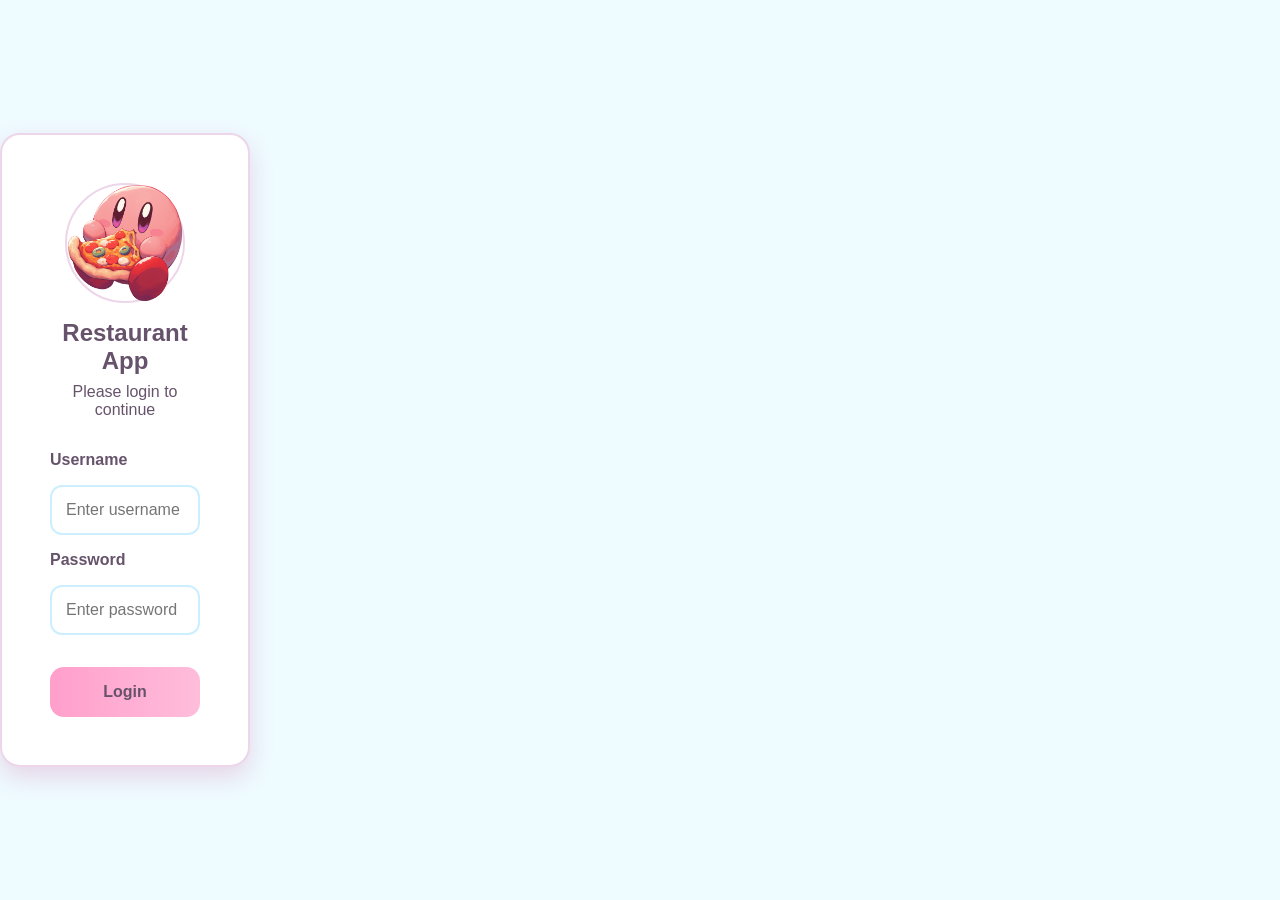
==== index.html @ 7cee35a7 "feat: :sparkles: Added login and deleted some extra files added functions for login, html and css fe" ====
<!DOCTYPE html>
<html lang="en">

<head>
    <meta charset="UTF-8">
    <meta name="viewport" content="width=device-width, initial-scale=1.0">
    <title>Restaurant Login</title>
    <link rel="stylesheet" href="./css/styles.css">
</head>

<body>

    <main class="login-container">

        <section class="login-card">

            <div class="login-logo">
                <img src="./img/kirby.png" alt="Kirby">
            </div>

            <h1>Restaurant App</h1>

            <p>Please login to continue</p>

            <form id="login-form">

                <label for="username">
                    Username
                </label>

                <input id="username" type="text" placeholder="Enter username">

                <label for="password">
                    Password
                </label>

                <input id="password" type="password" placeholder="Enter password">

                <button id="btn-login" type="submit">
                    Login
                </button>

            </form>

        </section>

    </main>

    <script src="./js/index.js"></script>

</body>

</html>
---- css/styles.css ----
:root{

    --kirby-sky:#eefbff;
    --kirby-cloud:#ffffff;
    --kirby-pink:#ffc4df;
    --kirby-blush:#ff9fcb;
    --kirby-blue:#ccefff;
    --kirby-mint:#dcfff4;
    --kirby-star:#ffe89c;

    --dream-text:#66536b;
    --dream-shadow:#e6d5e7;
    --dream-border:#edd6ea;

}

/* Reset */

*{

    margin:0;
    padding:0;
    box-sizing:border-box;

}

body{

    font-family:Arial,sans-serif;
    background:var(--kirby-sky);
    color:var(--dream-text);

    min-height:100vh;

}

/* MOBILE */

.bottom-nav{

    position:fixed;
    bottom:0;
    left:0;
    width:100%;
    display:flex;
    justify-content:space-around;
    align-items:center;
    padding:1rem;
    background:var(--kirby-cloud);
    border-top:2px solid var(--dream-border);
    box-shadow:0 -4px 10px var(--dream-shadow);

}

.bottom-nav a{

    display:flex;
    flex-direction:column;
    align-items:center;
    gap:.3rem;
    text-decoration:none;
    color:var(--dream-text);
    font-weight:bold;

}

.header-mobile{

    display:flex;
    align-items:center;
    gap:1rem;
    padding:1rem;
    background:var(--kirby-pink);
    border-bottom:2px solid var(--dream-border);

}

.menu-btn{

    border:none;
    background:none;
    font-size:1.5rem;
    color:var(--dream-text);
    cursor:pointer;

}


.container{

    padding:1rem;

}

.section-header{

    margin:1.5rem 0 1rem;

}

.section-header h2{

    color:var(--dream-text);

}

.ingredients-grid{

    display:grid;
    gap:1rem;

}

.ingredient-card{

    display:flex;
    align-items:center;
    gap:1rem;
    background:var(--kirby-cloud);
    padding:1rem;
    border-radius:16px;
    border:2px solid var(--dream-border);
    box-shadow:0 6px 12px var(--dream-shadow);

}

.ingredient-image{

    width:60px;
    height:60px;
    border-radius:10px;
    background:linear-gradient(
        135deg,
        var(--kirby-pink),
        var(--kirby-blue)
    );

}

.ingredient-info{

    flex:1;

}

.ingredient-info h3{

    color:var(--dream-text);
    margin-bottom:.3rem;

}

.ingredient-info p{

    color:var(--dream-text);

}

.actions{

    display:flex;
    gap:.5rem;

}

.actions button{

    width:35px;
    height:35px;
    border:none;
    border-radius:10px;
    cursor:pointer;
    background:var(--kirby-blue);
    color:var(--dream-text);
    transition:.3s;

}

.actions button:hover{

    background:var(--kirby-pink);

}

.add-btn{

    margin-top:2rem;
    width:100%;
    padding:1rem;
    border:none;
    border-radius:14px;
    background:linear-gradient(
        90deg,
        var(--kirby-blush),
        var(--kirby-pink),
        var(--kirby-blue)
    );
    background-size:250%;
    color:var(--dream-text);
    font-weight:bold;
    cursor:pointer;
    transition:.4s;

}



.add-btn:hover{

    background-position:right;

}

.sidebar{

    display:none;
    background:linear-gradient(
        180deg,
        var(--kirby-pink),
        var(--kirby-blue)
    );

}

.sidebar.show-menu{

    display:block;

}

.sidebar h2{

    color:var(--dream-text);
    text-align:center;
    margin:1rem 0;

}

.sidebar ul{

    list-style:none;

}

.sidebar li{

    margin-bottom:.7rem;
    padding:1rem;
    border-radius:12px;

}

.sidebar li:hover{

    background:var(--kirby-cloud);

}

.sidebar a{

    display:block;
    text-decoration:none;
    color:var(--dream-text);
    font-weight:bold;

}

.active{

    background:var(--kirby-cloud);

}


.header-btn{

    width:40px;
    height:40px;
    border:none;
    border-radius:10px;
    background:var(--kirby-blue);
    color:var(--dream-text);
    font-size:1.4rem;
    cursor:pointer;
    transition:.3s;

}

.header-btn:hover{

    background:var(--kirby-pink);

}


/* DESKTOP */

@media(min-width:1024px){

    body{
        display:grid;
        grid-template-columns:250px 1fr;
    }

    .header-mobile{
        display:none;
    }

    .sidebar{
    display:block;
    position:static;
    width:auto;
    min-height:100vh;
    background:linear-gradient(
        180deg,
        var(--kirby-pink),
        var(--kirby-blue)
    );
    border-right:3px solid var(--dream-border);
    padding:2rem;

}

    .sidebar h2{
        color:var(--dream-text);
        text-align:center;
        margin-bottom:2rem;
    }

    .sidebar ul{
        list-style:none;
        margin-top:2rem;
    }

    .sidebar li{
        margin-bottom:.7rem;
        padding:1rem;
        border-radius:12px;
        transition:.3s;
    }

    .sidebar li:hover{
        background:var(--kirby-cloud);
    }

    .sidebar a{
        display:block;
        text-decoration:none;
        color:var(--dream-text);
        font-weight:bold;
    }

    .active{
        background:var(--kirby-cloud);
    }

    .container{
        padding:2rem;
    }

    .ingredients-grid{
        grid-template-columns:repeat(2,1fr);
    }

    .ingredient-card{
        min-height:120px;
    }

    .bottom-nav{
    display:none;

    }
    .ingredient-item{

    padding:1rem;

}

#ingredients-list{

    display:flex;
    flex-direction:column;
    gap:.7rem;
    margin:1rem 0;

    max-height:220px;
    overflow-y:auto;

}

    }
    


/* MODAL */

.modal{

    display:none;
    position:fixed;
    inset:0;
    background:rgba(102,83,107,.45);
    justify-content:center;
    align-items:center;
    z-index:2000;

}

.modal-content{

    width:500px;
    max-width:90%;
    max-height:90vh;
    overflow-y:auto;

    background:var(--kirby-cloud);
    border:3px solid var(--kirby-pink);
    border-radius:20px;
    padding:2rem;

    display:flex;
    flex-direction:column;
    gap:1rem;

    box-shadow:0 10px 25px var(--dream-shadow);

}

.modal-content h2{

    text-align:center;
    color:var(--dream-text);

}

.modal-content input{

    padding:12px;
    border:2px solid var(--kirby-blue);
    border-radius:10px;
    background:var(--kirby-cloud);
    color:var(--dream-text);
    font-size:1rem;
    outline:none;

}

.modal-content input:focus{

    border-color:var(--kirby-blush);

}

.modal-actions{

    display:flex;
    justify-content:flex-end;
    gap:1rem;
    margin-top:.5rem;

}

.modal-actions button{

    padding:12px 20px;
    border:none;
    border-radius:12px;
    cursor:pointer;
    font-weight:bold;
    transition:.3s;

}

#btn-save{

    background:linear-gradient(
        90deg,
        var(--kirby-blush),
        var(--kirby-pink)
    );

    color:var(--dream-text);

}

#btn-save:hover{

    transform:translateY(-2px);

}

#btn-cancel{

    background:var(--kirby-blue);
    color:var(--dream-text);

}

#btn-cancel:hover{

    background:var(--kirby-mint);

}



#dish-ingredient{

    padding:12px;
    border:2px solid var(--kirby-blue);
    border-radius:10px;
    background:var(--kirby-cloud);
    color:var(--dream-text);

}

/* DISHES */

#ingredients-list{

    display:flex;
    flex-direction:column;
    gap:.7rem;
    margin:1rem 0;

}

.ingredient-item{

    display:flex;
    justify-content:space-between;
    align-items:center;
    padding:.8rem 1rem;
    background:var(--kirby-cloud);
    border:2px solid var(--dream-border);
    border-radius:12px;

}

.ingredient-item p{

    font-weight:bold;
    color:var(--dream-text);

}

.ingredient-item button{

    width:40px;
    height:40px;
    border:none;
    border-radius:10px;
    background:var(--kirby-blue);
    color:var(--dream-text);
    font-size:1.2rem;
    cursor:pointer;
    transition:.3s;

}

.ingredient-item button:hover{

    background:var(--kirby-pink);

}

#selected-ingredients{

    margin-top:1rem;
    padding:1rem;
    min-height:70px;
    max-height:150px;
    overflow-y:auto;
    background:var(--kirby-cloud);
    border:2px dashed var(--dream-border);
    border-radius:12px;
    display:flex;
    flex-direction:column;
    gap:.5rem;

}

#selected-ingredients p{

    padding:.5rem .8rem;
    background:var(--kirby-mint);
    border-radius:8px;
    color:var(--dream-text);
    font-weight:bold;

}

.modal-content h3{

    margin-top:1rem;
    color:var(--dream-text);

}

/* ORDERS */

.orders-section{

    width:100%;

}

#customer-name,
#customer-phone,
#dish-quantity,
#dish-select{

    width:100%;
    padding:12px;
    border:2px solid var(--kirby-blue);
    border-radius:10px;
    background:var(--kirby-cloud);
    color:var(--dream-text);
    font-size:1rem;
    outline:none;

}

#customer-name:focus,
#customer-phone:focus,
#dish-quantity:focus,
#dish-select:focus{

    border-color:var(--kirby-blush);

}

#dish-select{

    cursor:pointer;

}

.ingredient-info p{

    margin-top:.3rem;

}

.order-status{

    display:inline-block;
    margin-top:.6rem;
    padding:.4rem .8rem;
    border-radius:20px;
    background:var(--kirby-mint);
    font-weight:bold;

}

.actions{

    align-items:center;

}

.login-container{

    width:100%;
    min-height:100vh;

    display:flex;
    justify-content:center;
    align-items:center;

}

.login-card{

    width:100%;
    max-width:420px;
    background:var(--kirby-cloud);
    border:2px solid var(--dream-border);
    border-radius:20px;
    padding:2rem;
    box-shadow:0 10px 25px var(--dream-shadow);

}

.login-logo{

    width:90px;
    height:90px;
    margin:0 auto 1rem;
    display:flex;
    justify-content:center;
    align-items:center;
    border-radius:50%;
    background:var(--kirby-cloud);
    border:2px solid var(--dream-border);
    font-size:2.5rem;

}

.login-card h1{

    text-align:center;
    margin-bottom:.5rem;

}

.login-card p{

    text-align:center;
    margin-bottom:2rem;

}

form{

    display:flex;
    flex-direction:column;
    gap:1rem;

}

label{

    font-weight:bold;

}

input{

    padding:14px;
    border:2px solid var(--kirby-blue);
    border-radius:12px;
    outline:none;
    background:var(--kirby-cloud);
    color:var(--dream-text);
    font-size:1rem;

}

input:focus{

    border-color:var(--kirby-blush);

}

#btn-login{

    margin-top:1rem;
    padding:1rem;
    border:none;
    border-radius:14px;
    cursor:pointer;
    font-size:1rem;
    font-weight:bold;
    color:var(--dream-text);
    background:linear-gradient(
        90deg,
        var(--kirby-blush),
        var(--kirby-pink),
        var(--kirby-blue)
    );
    background-size:250%;
    transition:.4s;

}

#btn-login:hover{

    background-position:right;

}

@media(min-width:1024px){

    .login-card{

        max-width:600px;
        padding:3rem;

    }

}

.login-logo{

    width:120px;
    height:120px;
    margin:0 auto 1rem;

}

.login-logo img{

    width:100%;
    height:100%;
    object-fit:contain;

}
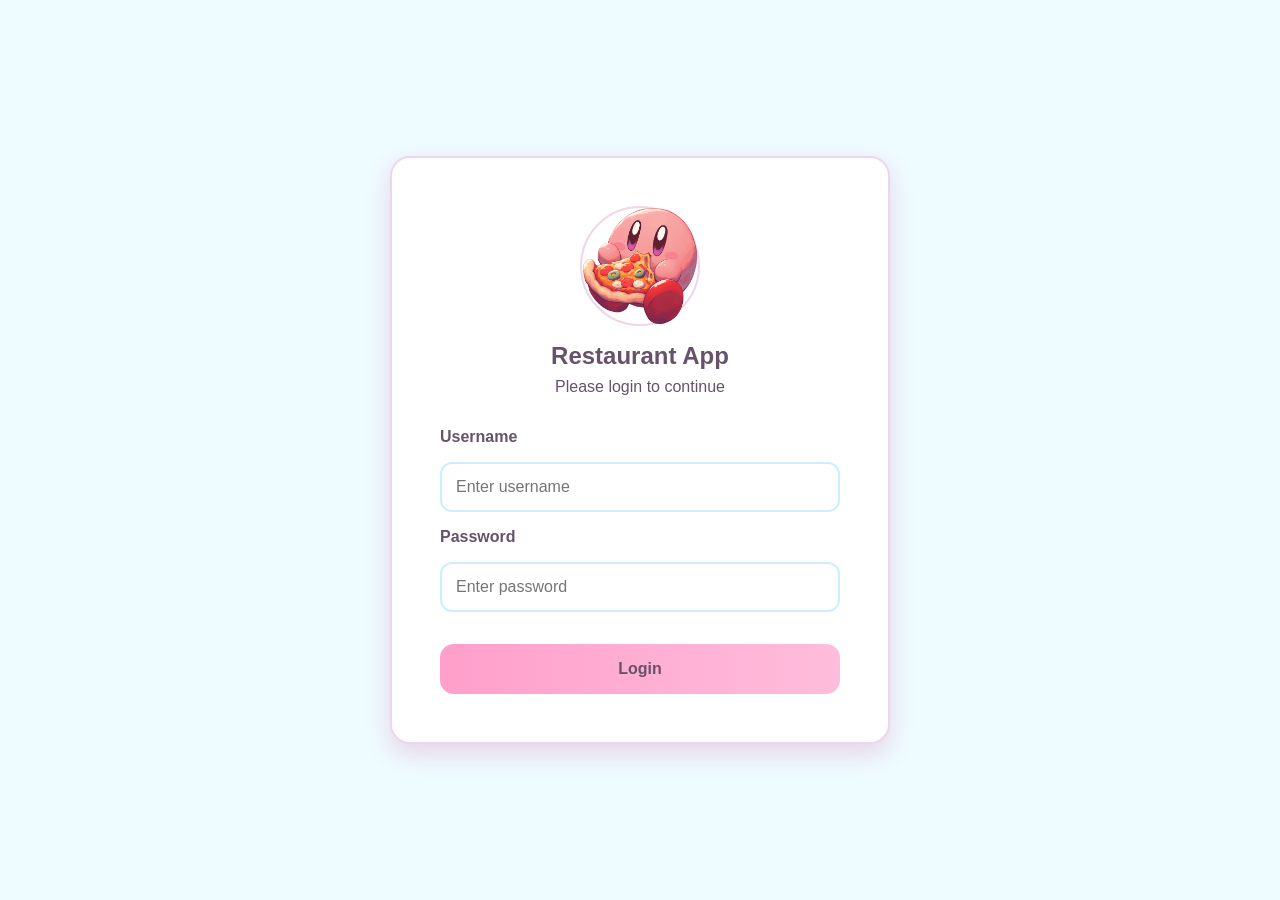
==== commit 738abda5: "feat: :sparkles: added screenshots and pictures along with READ me Added pictures and screenshots an" ====
--- a/index.html
+++ b/index.html
@@ -8,7 +8,7 @@
     <link rel="stylesheet" href="./css/styles.css">
 </head>
 
-<body>
+<body class = "login-page">
 
     <main class="login-container">
 
--- a/css/styles.css
+++ b/css/styles.css
@@ -795,4 +795,22 @@
     height:100%;
     object-fit:contain;
 
+}
+
+@media(min-width:1024px){
+
+    body.login-page{
+
+        display:flex;
+        justify-content:center;
+        align-items:center;
+
+    }
+
+    .login-card{
+
+        width:500px;
+
+    }
+
 }
